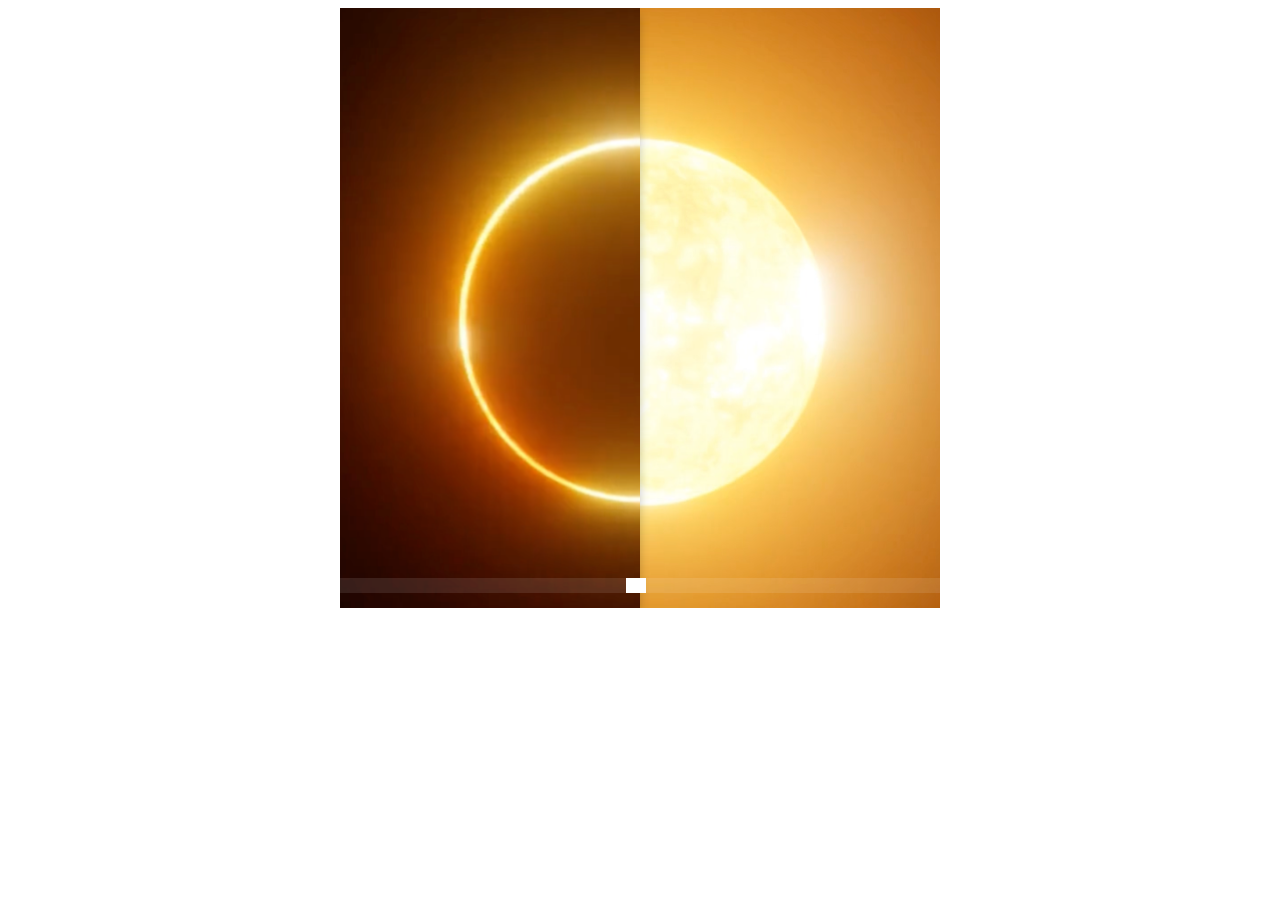
==== index.html @ f3aff553 "test" ====
<!DOCTYPE html>
<html lang="en">
<head>
	<meta charset="UTF-8">
	<meta name="viewport" content="width=device-width, initial-scale=1.0">
	<link rel="stylesheet" href="./style.css">
	<title>Slider</title>
</head>
<body>
    <div id="header"></div>
	<div id="comparison">
        <figure>
          <div id="divisor"></div>
        </figure>
        <input type="range" min="0" max="100" value="50" id="slider" oninput="moveDivisor()">
      </div>
      

	<script src="./assets/script.js"></script>
</body>
</html>
---- style.css ----
div#header {
	position: fixed;
	top: 0;
	left: 0;
	width: 100%;
	height: 10%
}

div#comparison { 
	margin: auto;
	display: block;
  width: 60vw;
  height: 60vw;
  max-width: 600px;
  max-height: 600px;
  overflow: hidden; }
div#comparison figure { 
  background-image: url(./assets/img/before.png); 
  background-size: cover;
  position: relative;
  font-size: 0;
  width: 100%; 
  height: 100%;
  margin: 0; 
}
div#comparison figure > img { 
  position: relative;
  width: 100%;
}
div#comparison figure div { 
  background-image: url(./assets/img/after.png);
  background-size: cover;
  position: absolute;
  width: 50%; 
  box-shadow: 0 5px 10px -2px rgba(0,0,0,0.3);
  overflow: hidden;
  bottom: 0;
  height: 100%;
	
}

input[type=range]{
  -webkit-appearance:none;
  -moz-appearance:none;
  position: relative;
  top: -2rem; left: -2%;
  background-color: rgba(255,255,255,0.1);
  width: 102%; 
}
input[type=range]:focus { 
  outline: none; 
}
input[type=range]:active { 
  outline: none;  
}

input[type=range]::-moz-range-track { 
  -moz-appearance:none;
    height:15px;
    width: 98%;
    background-color: rgba(255,255,255,0.1); 
    position: relative;
    outline: none;    
 }
input[type=range]::active { 
  border: none; 
  outline: none;
}
input[type=range]::-webkit-slider-thumb {
    -webkit-appearance:none;
    width: 20px; height: 15px;   
    background: #fff;
    border-radius: 0;
   }
input[type=range]::-moz-range-thumb {
  -moz-appearance: none;
  width: 20px;
  height: 15px;
  background: #fff;
  border-radius: 0;
     }   
input[type=range]:focus::-webkit-slider-thumb {
    background: rgba(255,255,255,0.5);
   }
input[type=range]:focus::-moz-range-thumb {
    background: rgba(255,255,255,0.5);
   }
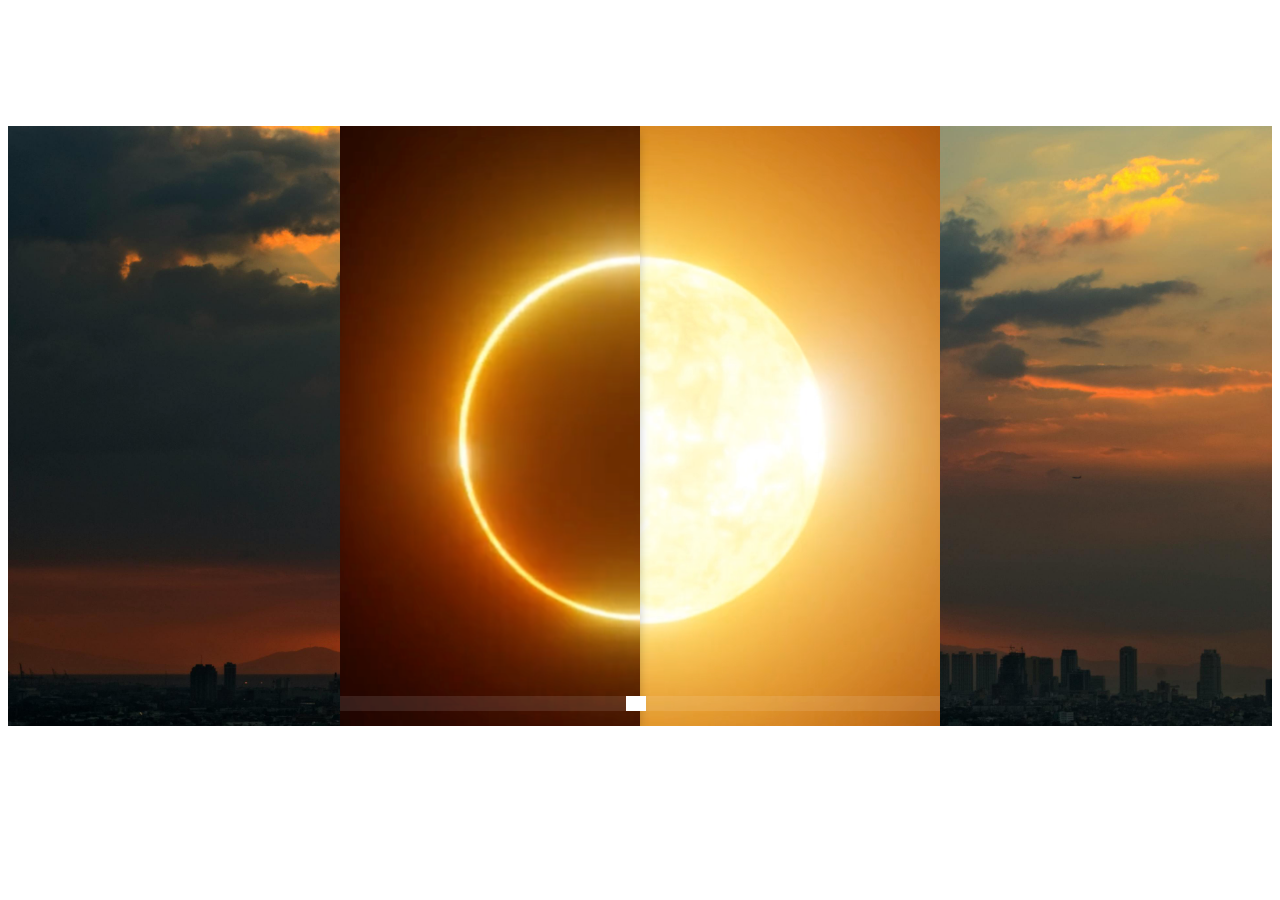
==== commit 6b73f781: "eclipse" ====
--- a/index.html
+++ b/index.html
@@ -8,13 +8,14 @@
 </head>
 <body>
     <div id="header"></div>
-	<div id="comparison">
-        <figure>
-          <div id="divisor"></div>
-        </figure>
-        <input type="range" min="0" max="100" value="50" id="slider" oninput="moveDivisor()">
-      </div>
-      
+    <div id="stage">
+        <div id="comparison">
+            <figure>
+            <div id="divisor"></div>
+            </figure>
+            <input type="range" min="0" max="100" value="50" id="slider" oninput="moveDivisor()">
+        </div>
+    </div>
 
 	<script src="./assets/script.js"></script>
 </body>
--- a/style.css
+++ b/style.css
@@ -1,13 +1,28 @@
 div#header {
+	margin: auto;
+	display: inline-block;
 	position: fixed;
 	top: 0;
 	left: 0;
 	width: 100%;
-	height: 10%
+	height: 10%;
+	color: red;
+}
+
+div#stage {
+	text-align: center;
+	background-image: url('./assets/img/pexels-ralph-david-1046426.jpg');
+	background-size: cover;
+	background-repeat: no-repeat;
+	width: 100%;
+	height: 100%;
+	z-index: -6;
 }
 
 div#comparison { 
-	margin: auto;
+	margin-top: 10%;
+  margin-left: auto;
+  margin-right: auto;
 	display: block;
   width: 60vw;
   height: 60vw;
